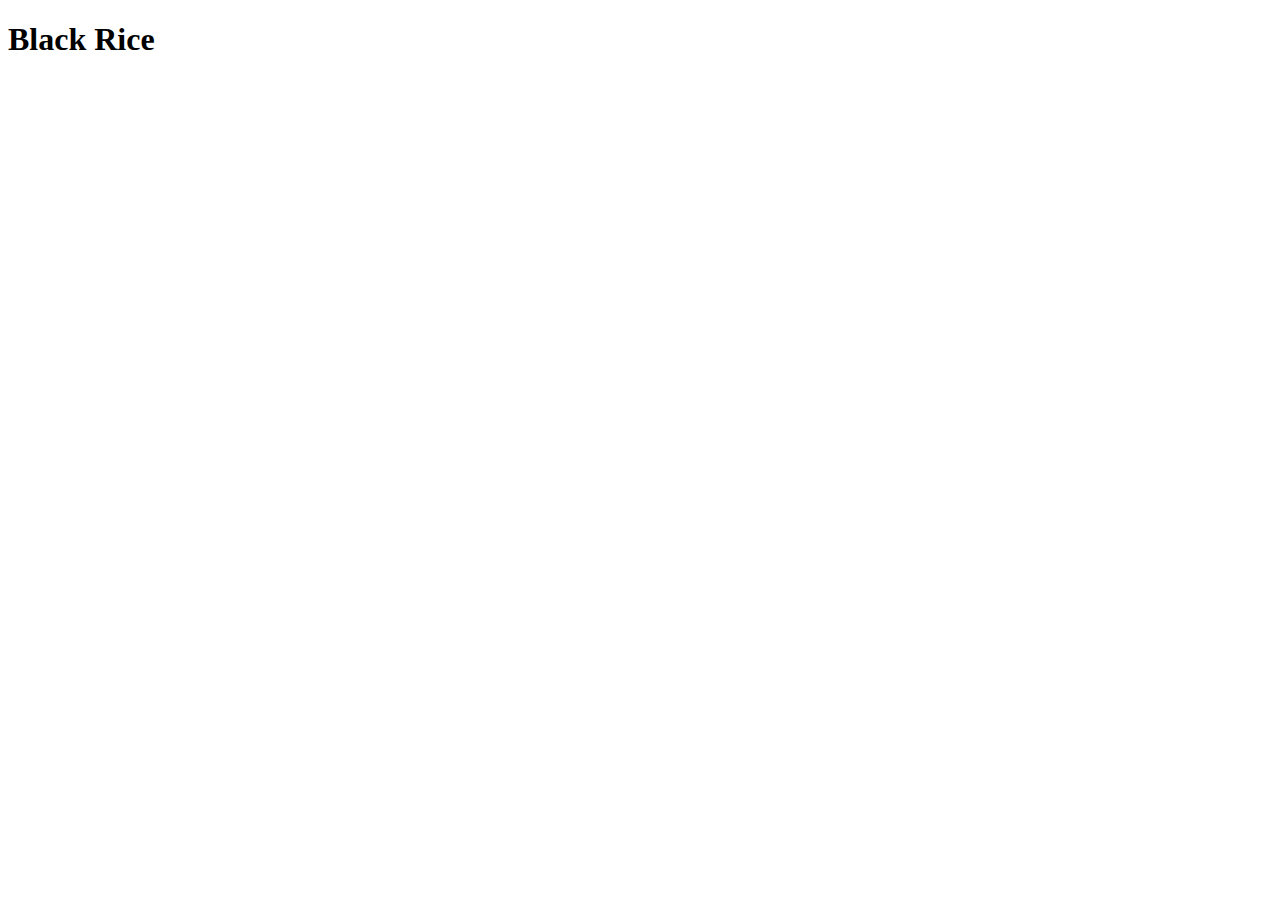
==== recipes/blackRice.html @ 09198d23 "Create blackRice.html" ====
<!DOCTYPE html>
<html lang="en">
<head>
    <meta charset="UTF-8">
    <meta http-equiv="X-UA-Compatible" content="IE=edge">
    <meta name="viewport" content="width=device-width, initial-scale=1.0">
    <title>Black Rice</title>
</head>
<body>
    <h1>Black Rice</h1>
    
    
</body>
</html>
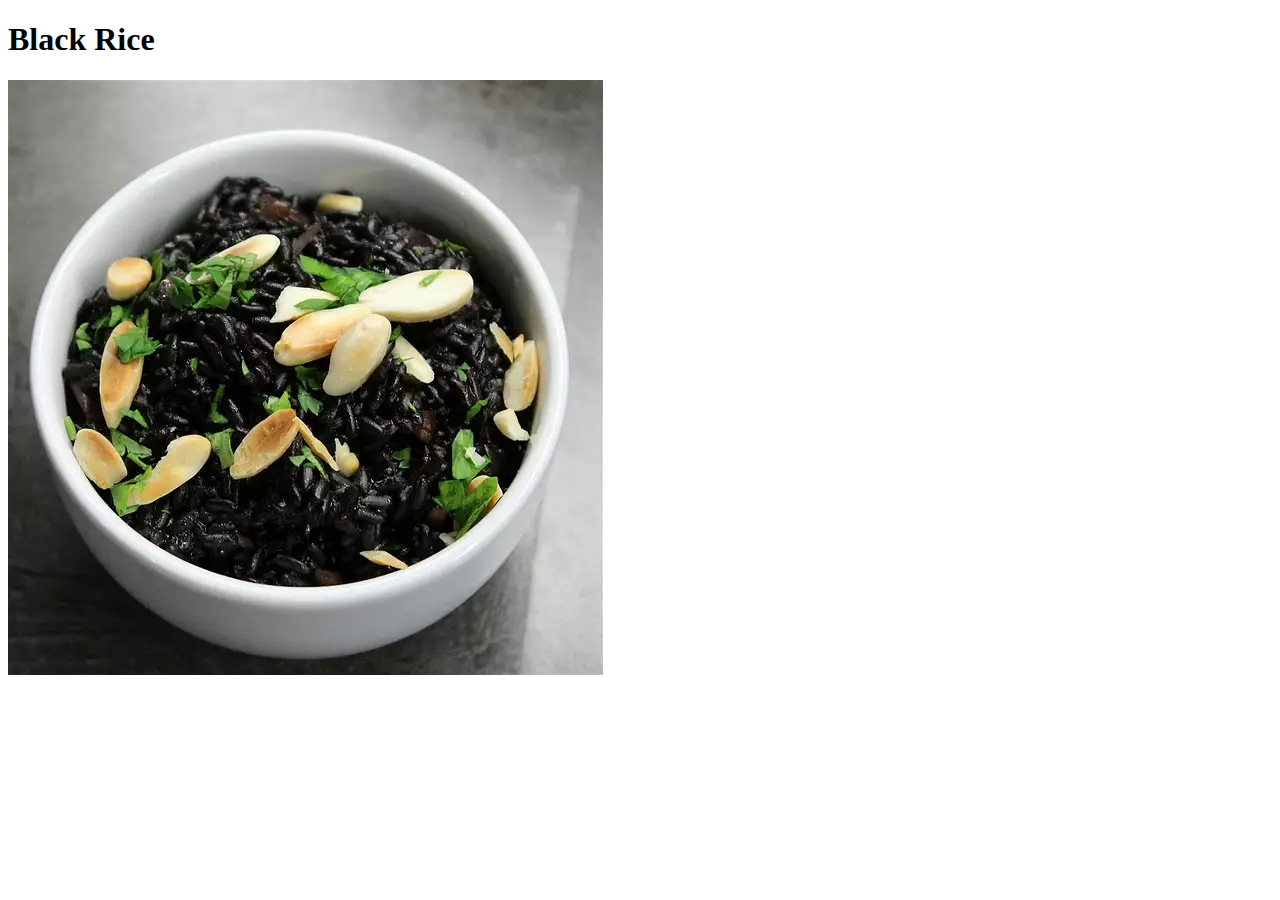
==== commit 58b23dc0: "Link blackRice.html." ====
--- a/recipes/blackRice.html
+++ b/recipes/blackRice.html
@@ -8,7 +8,7 @@
 </head>
 <body>
     <h1>Black Rice</h1>
-    
+    <img src="../images/blackRice.webp" alt="black rice dish.">
     
 </body>
 </html>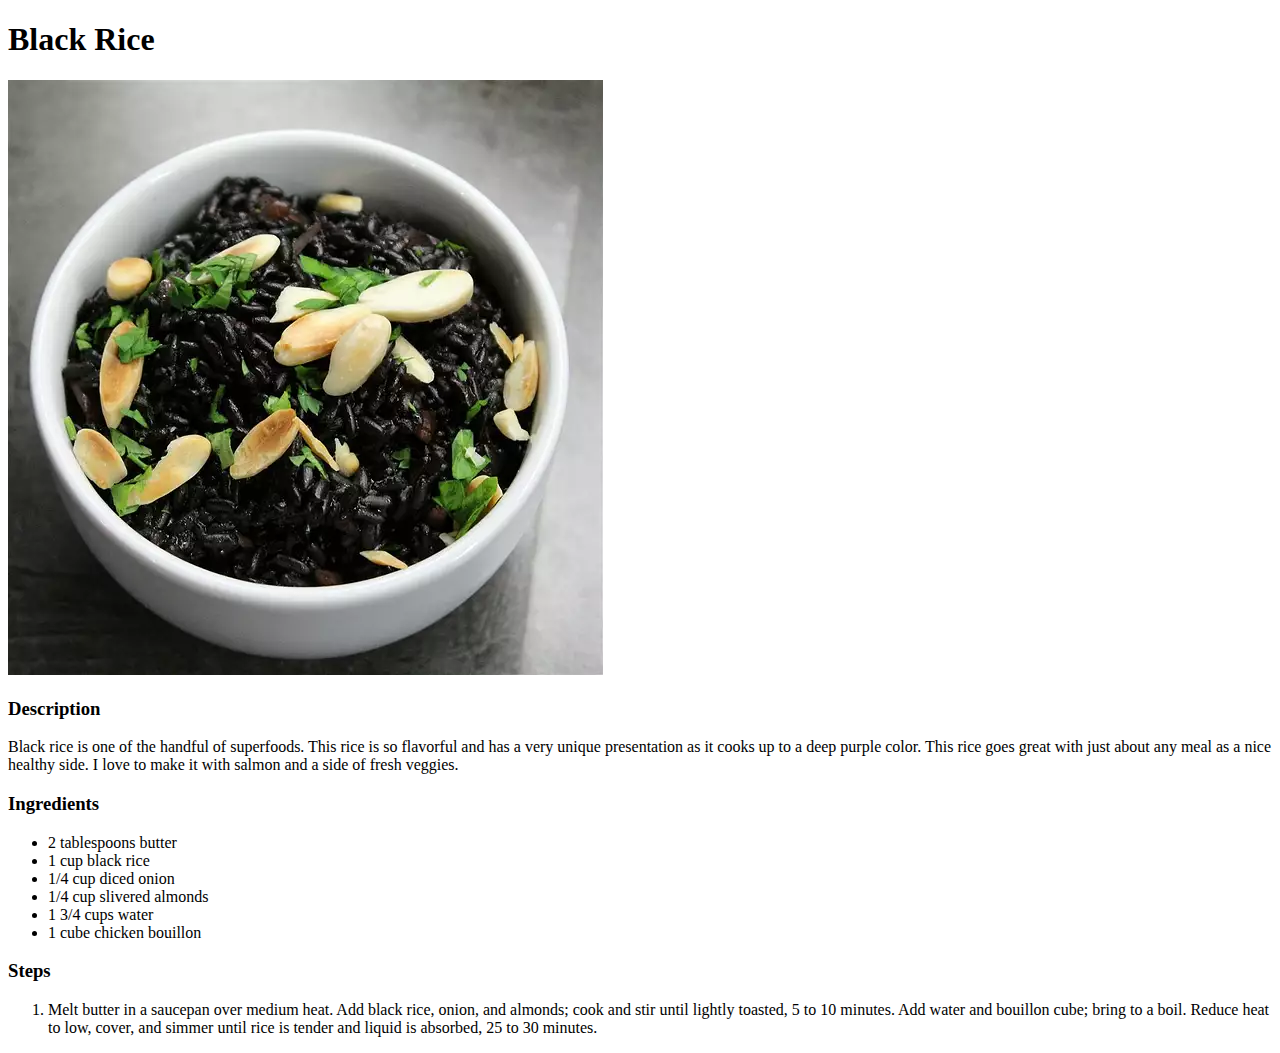
==== commit 1c3220ef: "Edit blackRice.html" ====
--- a/recipes/blackRice.html
+++ b/recipes/blackRice.html
@@ -1,14 +1,43 @@
 <!DOCTYPE html>
 <html lang="en">
+
 <head>
     <meta charset="UTF-8">
     <meta http-equiv="X-UA-Compatible" content="IE=edge">
     <meta name="viewport" content="width=device-width, initial-scale=1.0">
     <title>Black Rice</title>
 </head>
+
 <body>
     <h1>Black Rice</h1>
     <img src="../images/blackRice.webp" alt="black rice dish.">
-    
+
+    <h3>Description</h3>
+    <p>Black rice is one of the handful of superfoods. This rice is so flavorful and has a very unique presentation as
+        it cooks up to a deep purple color. This rice goes great with just about any meal as a nice healthy side. I love
+        to make it with salmon and a side of fresh veggies.</p>
+
+    <h3>Ingredients</h3>
+    <ul>
+        <li>2 tablespoons butter</li>
+        <li>1 cup black rice</li>
+        <li>1/4 cup diced onion</li>
+        <li>1/4 cup slivered almonds</li>
+        <li>1 3/4 cups water</li>
+        <li>1 cube chicken bouillon</li>
+    </ul>
+
+    <h3>Steps</h3>
+    <ol>
+        <li>Melt butter in a saucepan over medium heat. Add black rice, onion, and almonds; cook and stir until lightly
+            toasted, 5 to 10 minutes. Add water and bouillon cube; bring to a boil. Reduce heat to low, cover, and
+            simmer until rice is tender and liquid is absorbed, 25 to 30 minutes.</li>
+    </ol>
+
+
+
+
+
 </body>
+
 </html>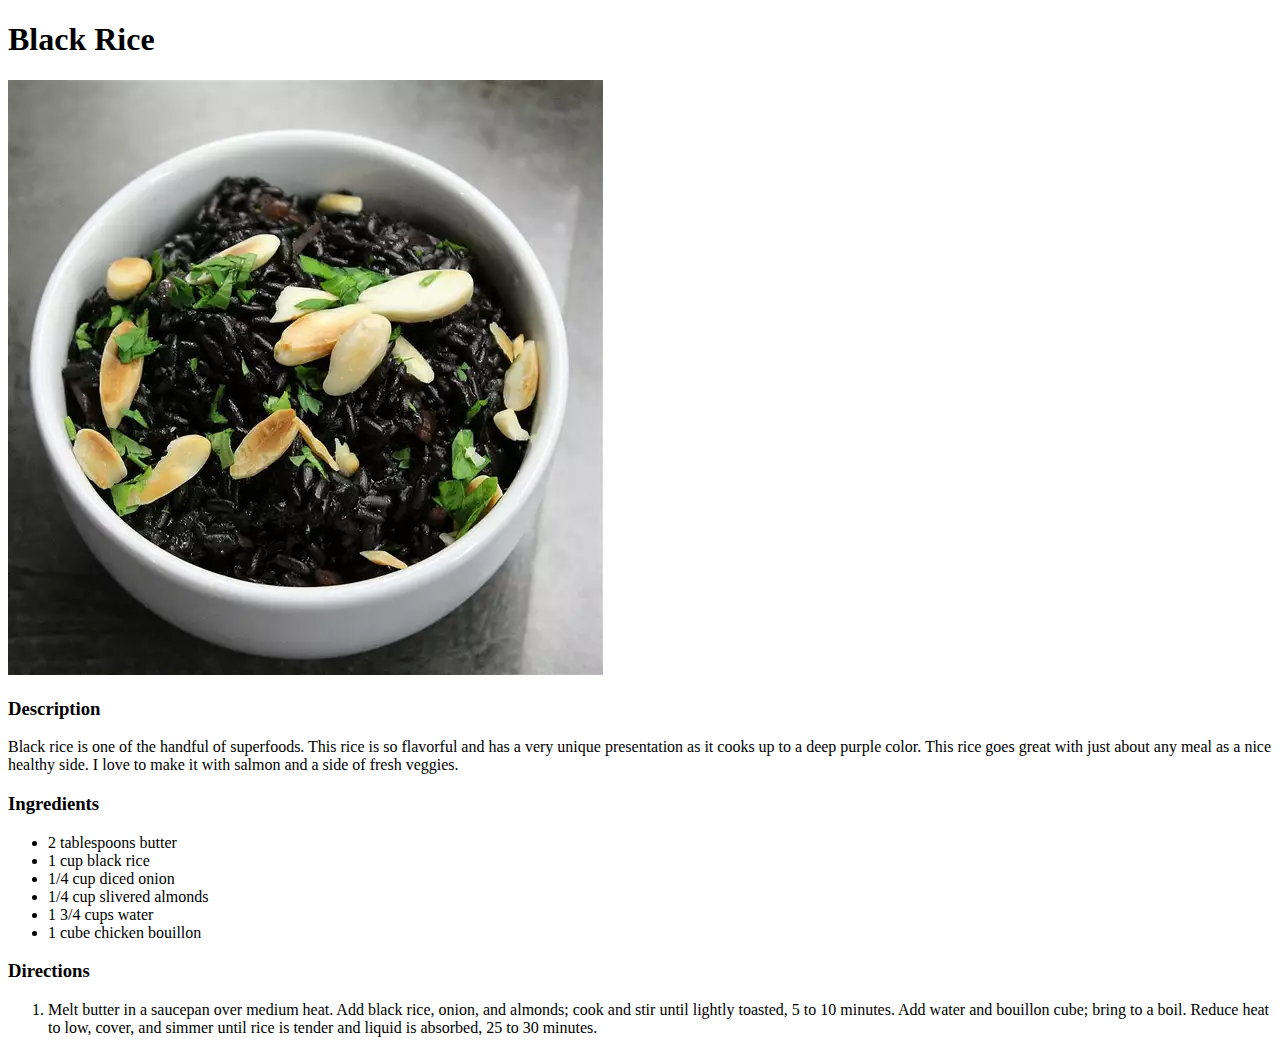
==== commit 3ca0b366: "Create shrimpFettuccineAlfredo.html && Edit index.html && Edit blackRice.html." ====
--- a/recipes/blackRice.html
+++ b/recipes/blackRice.html
@@ -27,7 +27,7 @@
         <li>1 cube chicken bouillon</li>
     </ul>
 
-    <h3>Steps</h3>
+    <h3>Directions</h3>
     <ol>
         <li>Melt butter in a saucepan over medium heat. Add black rice, onion, and almonds; cook and stir until lightly
             toasted, 5 to 10 minutes. Add water and bouillon cube; bring to a boil. Reduce heat to low, cover, and
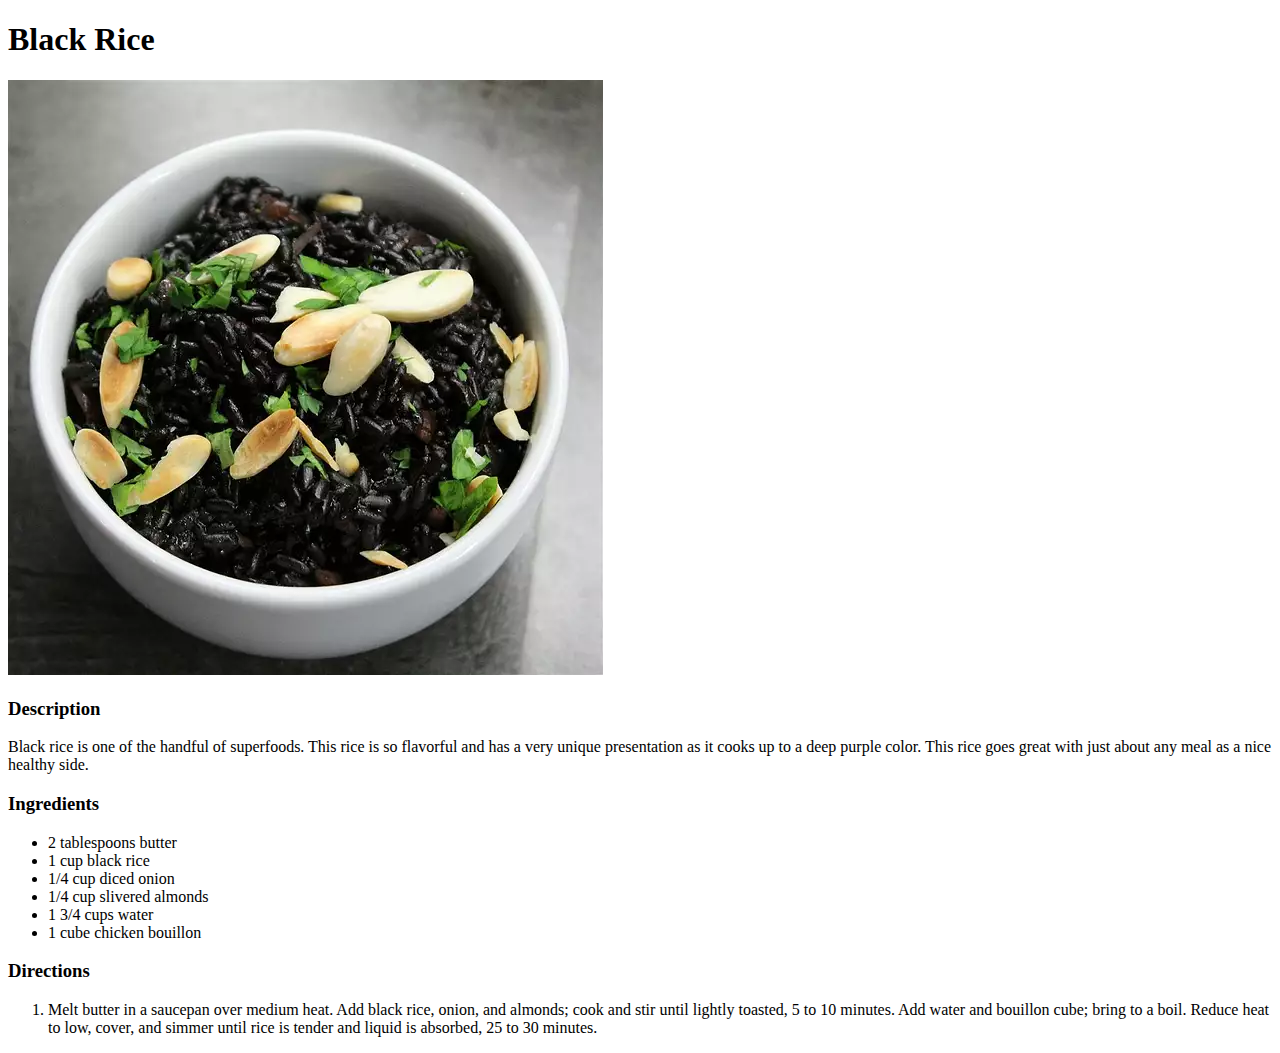
==== commit aed85e35: "Edit blackRice.html." ====
--- a/recipes/blackRice.html
+++ b/recipes/blackRice.html
@@ -14,8 +14,7 @@
 
     <h3>Description</h3>
     <p>Black rice is one of the handful of superfoods. This rice is so flavorful and has a very unique presentation as
-        it cooks up to a deep purple color. This rice goes great with just about any meal as a nice healthy side. I love
-        to make it with salmon and a side of fresh veggies.</p>
+        it cooks up to a deep purple color. This rice goes great with just about any meal as a nice healthy side.</p>
 
     <h3>Ingredients</h3>
     <ul>
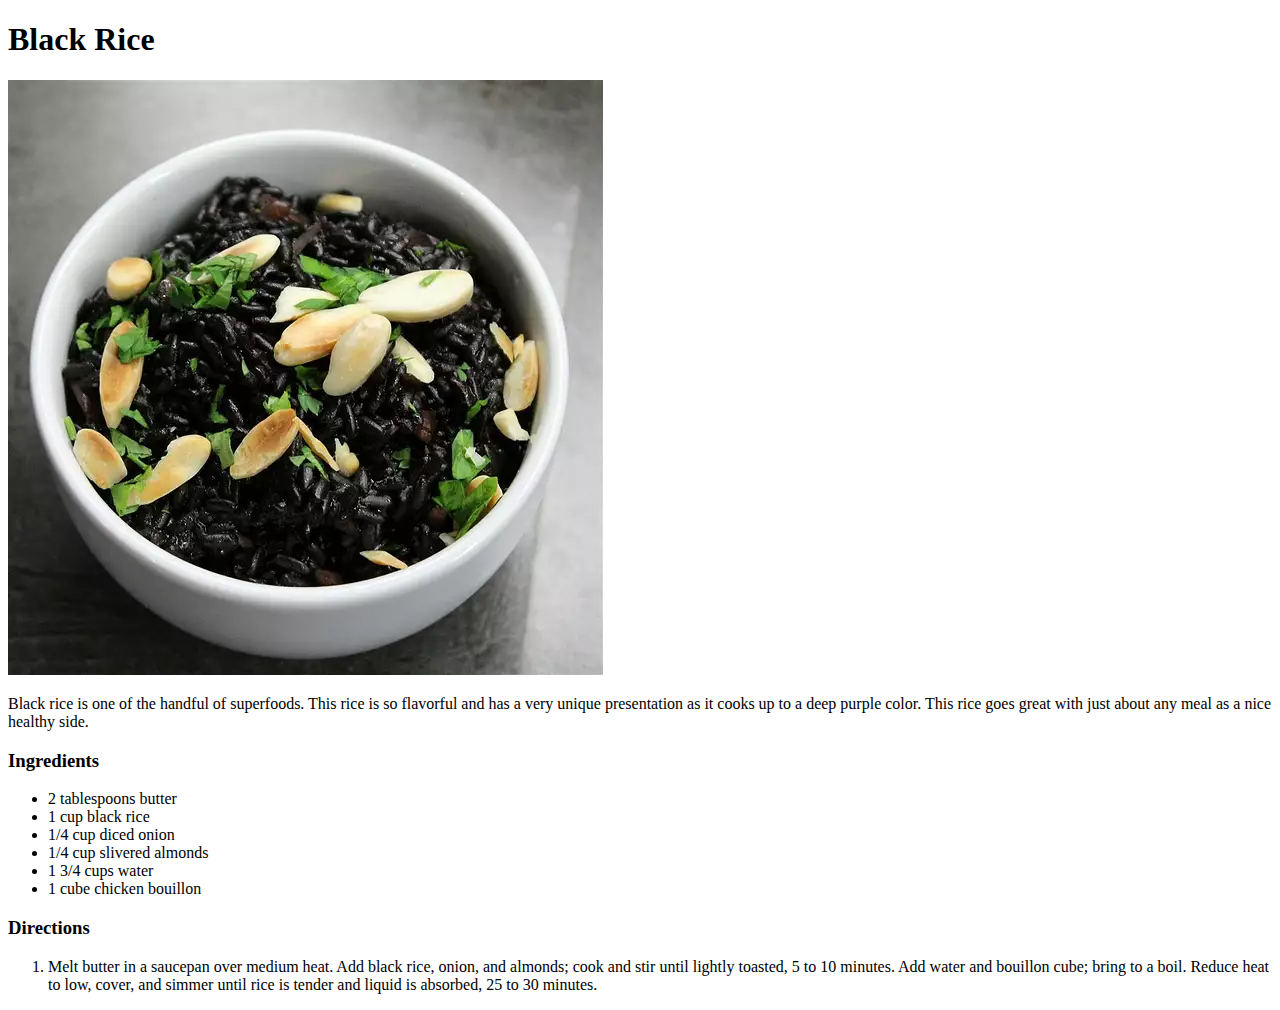
==== commit 57420732: "Edit shrimpFettuccineAlfredo.html && Edit blackRice.html && Edit lambSliders.html." ====
--- a/recipes/blackRice.html
+++ b/recipes/blackRice.html
@@ -12,7 +12,7 @@
     <h1>Black Rice</h1>
     <img src="../images/blackRice.webp" alt="black rice dish.">
 
-    <h3>Description</h3>
+    
     <p>Black rice is one of the handful of superfoods. This rice is so flavorful and has a very unique presentation as
         it cooks up to a deep purple color. This rice goes great with just about any meal as a nice healthy side.</p>
 
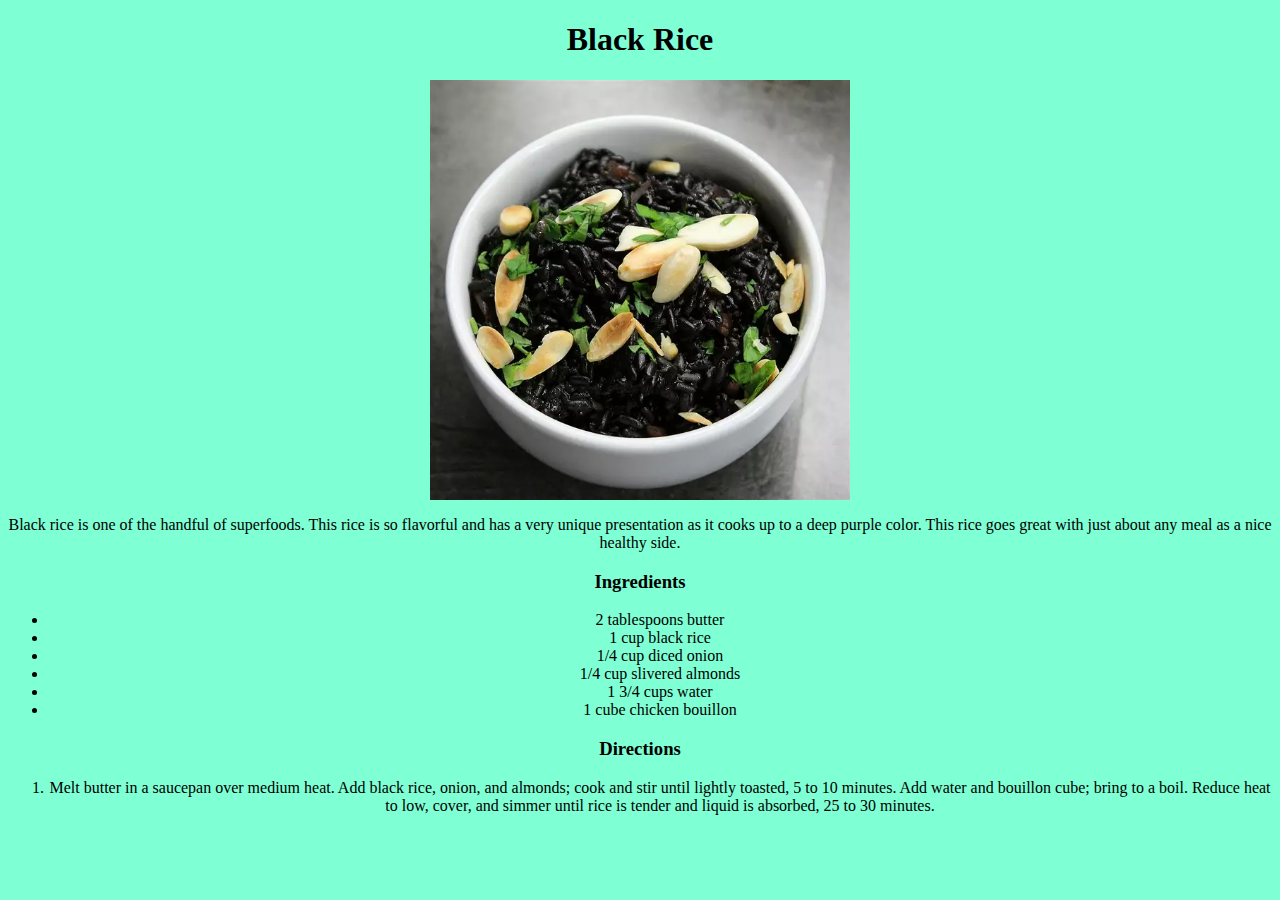
==== commit 5948fe8c: "Edited blackRice.html && Edited shrimpFettuccineAlfredo.html && Edited lambSliders.html && Edited st" ====
--- a/recipes/blackRice.html
+++ b/recipes/blackRice.html
@@ -5,12 +5,13 @@
     <meta charset="UTF-8">
     <meta http-equiv="X-UA-Compatible" content="IE=edge">
     <meta name="viewport" content="width=device-width, initial-scale=1.0">
+    <link rel="stylesheet" href="../css/style.css">
     <title>Black Rice</title>
 </head>
 
 <body>
     <h1>Black Rice</h1>
-    <img src="../images/blackRice.webp" alt="black rice dish.">
+    <img src="../images/blackRice.webp" alt="black rice dish." class="blackRice">
 
     
     <p>Black rice is one of the handful of superfoods. This rice is so flavorful and has a very unique presentation as
--- a/css/style.css
+++ b/css/style.css
@@ -0,0 +1,58 @@
+body {
+    background-color: aquamarine;
+    color: black;
+}
+
+p {
+    text-align: center;
+}
+
+h1 {
+    text-align: center;
+}
+
+h3 {
+    text-align: center;
+}
+
+ul {
+    text-align: center;
+    
+}
+
+ol {
+    text-align: center;
+    
+}
+
+.humanBrain {
+    display: block;
+    margin-left: auto;
+    margin-right: auto;
+    width: auto;
+    height: 420px;
+}
+
+.blackRice {
+    display: block;
+    margin-left: auto;
+    margin-right: auto;
+    width: auto;
+    height: 420px;
+}
+
+.shrimpFettuccineAlfredo {
+    display: block;
+    margin-left: auto;
+    margin-right: auto;
+    width: auto;
+    height: 420px;
+}
+
+.lambSliders {
+    display: block;
+    margin-left: auto;
+    margin-right: auto;
+    width: auto;
+    height: 420px;
+}